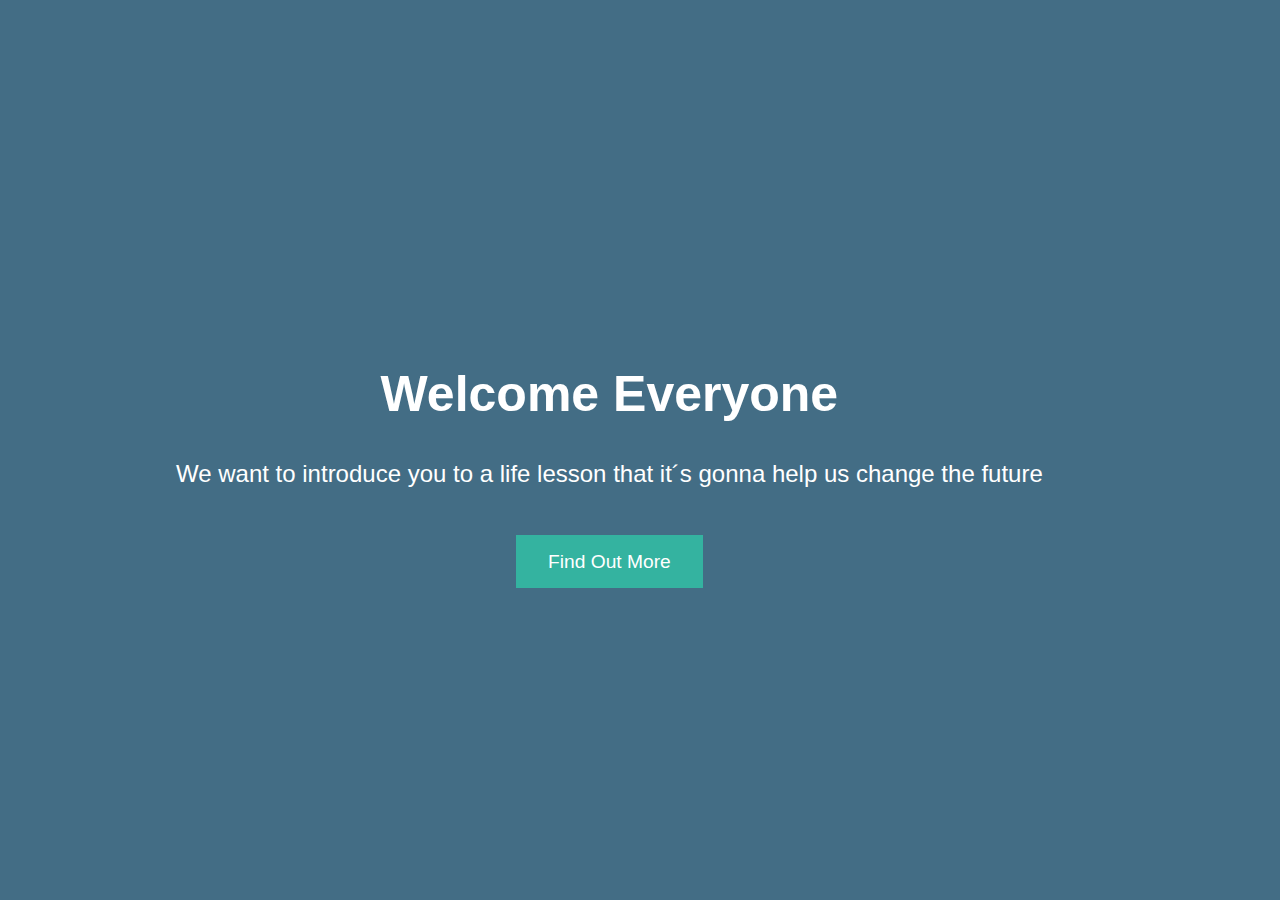
==== index.html @ 1d915fea "half done" ====
<!DOCTYPE html>
<html lang="en">
<head>
    <meta charset="utf-8" />
    <meta name="viewport" content="width=device-width, initial-scale=1, shrink-to-fit=no" />
    <meta name="description" content="" />
    <meta name="author" content="" />
    <title>My Green Foodprint</title>
    <!-- Favicon-->
    <link rel="icon" type="image/x-icon" href="" />
    <link href="css/index.css" rel="stylesheet" type="text/css"/>

</head>
    <body id="page-top">
        <header class="v-header container">
            <div class="fullscreen-video-wrap video-container">
              <video src="/assets/presentation.mp4" autoplay loop>
            </video>
            </div>
            <div class="header-overlay"></div>
            <div class="header-content text-md-center">
              <h1>Welcome Everyone</h1>
              <p>We want to introduce you to a life lesson that it´s gonna help us change the future</p>
              <a class="btn" href="pages/home.html">Find Out More</a>
            </div>
          </header>
    </body>
</html>
---- css/index.css ----
*{
    box-sizing: border-box;
  }
  
  body{
    margin:0;
    font-family: 'Segoe UI', Tahoma, Geneva, Verdana, sans-serif;
    font-size:1rem;
    font-weight:normal;
    line-height:1.5;
    color:#333;
    overflow-x:hidden;
  }
  
  .v-header{
    height:100vh;
    display:flex;
    align-items:center;
    color:#fff;
  }
  
  .container{
    max-width:960px;
    padding-left:1rem;
    padding-right:1rem;
    margin:auto;
    text-align:center;
  }
  
  .fullscreen-video-wrap{
    position:absolute;
    top:0;
    left:0;
    width:100%;
    height:100vh;
    overflow:hidden;
  }
  
  .fullscreen-video-wrap video{
    min-height:100%;
    min-width:100%;
  }
  
  .header-overlay{
    height:100vh;
    position: absolute;
    top:0;
    left:0;
    width:100vw;
    z-index:1;
    background:#225470;
    opacity:0.85;
  }
  
  .header-content{
    z-index:2;
  }
  
  .header-content h1{
    font-size:50px;
    margin-bottom:0;
  }
  
  .header-content p{
    font-size:1.5rem;
    display:block;
    padding-bottom:2rem;
  }
  
  .btn{
    background: #34b3a0;
    color:#fff;
    font-size:1.2rem;
    padding: 1rem 2rem;
    text-decoration: none;
  }
  
  .section{
    padding:20px 0;
  }
  
  .section-b{
    background:#333;
    color:#fff;
  }
  
  @media(max-width:960px){
    .container{
      padding-right:3rem;
      padding-left:3rem;
    }
  }

  .video-container {
    position: absolute;
    top: 0;
    bottom: 0;
    width: 100%;
    height: 100%; 
    overflow: hidden;
  }
  .video-container video {
    /* Make video to at least 100% wide and tall */
    min-width: 100%; 
    min-height: 100%; 
  
    /* Setting width & height to auto prevents the browser from stretching or squishing the video */
    width: auto;
    height: auto;
  
    /* Center the video */
    position: absolute;
    top: 50%;
    left: 50%;
    transform: translate(-50%,-50%);
  }
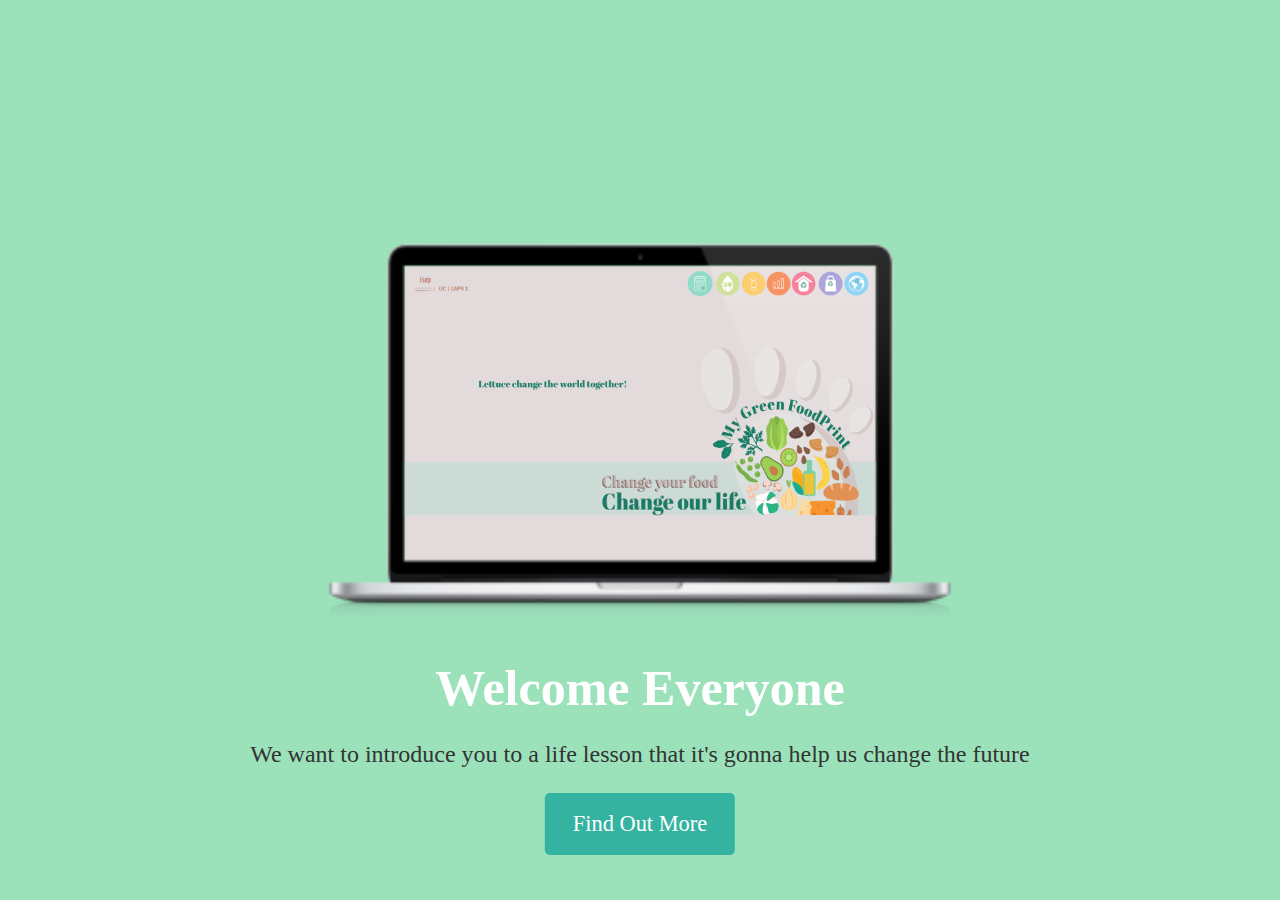
==== commit b97bf2e1: "changed layout" ====
--- a/index.html
+++ b/index.html
@@ -1,28 +1,33 @@
 <!DOCTYPE html>
 <html lang="en">
+
 <head>
-    <meta charset="utf-8" />
-    <meta name="viewport" content="width=device-width, initial-scale=1, shrink-to-fit=no" />
-    <meta name="description" content="" />
-    <meta name="author" content="" />
-    <title>My Green Foodprint</title>
-    <!-- Favicon-->
-    <link rel="icon" type="image/x-icon" href="" />
-    <link href="css/index.css" rel="stylesheet" type="text/css"/>
+  <meta charset="utf-8" />
+  <meta name="viewport" content="width=device-width, initial-scale=1, shrink-to-fit=no" />
+  <meta name="description" content="" />
+  <meta name="author" content="" />
+  <title>My Green Foodprint</title>
+  <!-- Favicon-->
+  <link rel="icon" type="image/x-icon" href="" />
+  <link href="css/index.css" rel="stylesheet" type="text/css" />
+</head>
 
-</head>
-    <body id="page-top">
-        <header class="v-header container">
-            <div class="fullscreen-video-wrap video-container">
-              <video src="/assets/presentation.mp4" autoplay loop>
-            </video>
-            </div>
-            <div class="header-overlay"></div>
-            <div class="header-content text-md-center">
-              <h1>Welcome Everyone</h1>
-              <p>We want to introduce you to a life lesson that it´s gonna help us change the future</p>
-              <a class="btn" href="pages/home.html">Find Out More</a>
-            </div>
-          </header>
-    </body>
+<body id="page-top">
+  <header class="v-header container">
+    <div class="fullscreen-video-wrap video-container">
+      <video muted autoplay loop>
+        <source src="assets/presentation.mp4" type="video/mp4">
+      </video>
+    </div>
+    <div class="header-overlay"></div>
+
+    <div class="header-content text-md-center">
+      <img src="assets/pc_1.png" class="responsive">
+      <h1>Welcome Everyone</h1>
+      <p class="paragraf">We want to introduce you to a life lesson that it's gonna help us change the future</p>
+      <a class="btn" href="pages/home.html">Find Out More</a>
+    </div>
+  </header>
+</body>
+
 </html>--- a/css/index.css
+++ b/css/index.css
@@ -1,116 +1,122 @@
-*{
-    box-sizing: border-box;
+* {
+  box-sizing: border-box;
+}
+
+.paragraf{
+  color:#333;
+}
+
+.v-header {
+  height: 100vh;
+  display: flex;
+  align-items: center;
+  color: #fff;
+}
+
+.container {
+  max-width: 960px;
+  padding-left: 1rem;
+  padding-right: 1rem;
+  margin: auto;
+  text-align: center;
+}
+
+.fullscreen-video-wrap {
+  position: absolute;
+  top: 0;
+  left: 0;
+  width: 100%;
+  height: 100vh;
+  overflow: hidden;
+}
+
+.fullscreen-video-wrap video {
+  min-height: 100%;
+  min-width: 100%;
+}
+
+.header-overlay {
+  height: 100vh;
+  position: absolute;
+  top: 0;
+  left: 0;
+  width: 100vw;
+  z-index: 1;
+  background: #8addaf;
+  opacity: 0.85;
+}
+
+.header-content {
+  z-index: 2;
+  font-family: calibri;
+}
+
+.header-content h1 {
+  font-size: 50px;
+  margin-bottom: 0;
+}
+
+.header-content p {
+  font-size: 1.5rem;
+  display: block;
+  padding-bottom: 2rem;
+}
+
+.btn {
+  background: #34b3a0;
+  color: #fff;
+  text-decoration: none;
+  position: absolute;
+  transform: translate(-50%, -50%);
+  -ms-transform: translate(-50%, -50%);
+  color: white;
+  font-size: 140%;
+  padding: 18px 28px;
+  border: none;
+  cursor: pointer;
+  border-radius: 5px;
+  text-align: center;
+}
+
+.section {
+  padding: 20px 0;
+}
+
+.section-b {
+  background: #333;
+  color: #fff;
+}
+
+.video-container {
+  position: absolute;
+  top: 0;
+  bottom: 0;
+  width: 100%;
+  height: 100%;
+  overflow: hidden;
+}
+
+.video-container video {
+  min-width: 100%;
+  min-height: 100%;
+  width: auto;
+  height: auto;
+  position: absolute;
+  top: 50%;
+  left: 50%;
+  transform: translate(-50%, -50%);
+}
+
+.responsive{
+  margin-top: 15%;
+  width: 70%;
+  height: auto;
+}
+
+
+@media (max-width: 960px) {
+  .container {
+    padding-right: 3rem;
+    padding-left: 3rem;
   }
-  
-  body{
-    margin:0;
-    font-family: 'Segoe UI', Tahoma, Geneva, Verdana, sans-serif;
-    font-size:1rem;
-    font-weight:normal;
-    line-height:1.5;
-    color:#333;
-    overflow-x:hidden;
-  }
-  
-  .v-header{
-    height:100vh;
-    display:flex;
-    align-items:center;
-    color:#fff;
-  }
-  
-  .container{
-    max-width:960px;
-    padding-left:1rem;
-    padding-right:1rem;
-    margin:auto;
-    text-align:center;
-  }
-  
-  .fullscreen-video-wrap{
-    position:absolute;
-    top:0;
-    left:0;
-    width:100%;
-    height:100vh;
-    overflow:hidden;
-  }
-  
-  .fullscreen-video-wrap video{
-    min-height:100%;
-    min-width:100%;
-  }
-  
-  .header-overlay{
-    height:100vh;
-    position: absolute;
-    top:0;
-    left:0;
-    width:100vw;
-    z-index:1;
-    background:#225470;
-    opacity:0.85;
-  }
-  
-  .header-content{
-    z-index:2;
-  }
-  
-  .header-content h1{
-    font-size:50px;
-    margin-bottom:0;
-  }
-  
-  .header-content p{
-    font-size:1.5rem;
-    display:block;
-    padding-bottom:2rem;
-  }
-  
-  .btn{
-    background: #34b3a0;
-    color:#fff;
-    font-size:1.2rem;
-    padding: 1rem 2rem;
-    text-decoration: none;
-  }
-  
-  .section{
-    padding:20px 0;
-  }
-  
-  .section-b{
-    background:#333;
-    color:#fff;
-  }
-  
-  @media(max-width:960px){
-    .container{
-      padding-right:3rem;
-      padding-left:3rem;
-    }
-  }
-
-  .video-container {
-    position: absolute;
-    top: 0;
-    bottom: 0;
-    width: 100%;
-    height: 100%; 
-    overflow: hidden;
-  }
-  .video-container video {
-    /* Make video to at least 100% wide and tall */
-    min-width: 100%; 
-    min-height: 100%; 
-  
-    /* Setting width & height to auto prevents the browser from stretching or squishing the video */
-    width: auto;
-    height: auto;
-  
-    /* Center the video */
-    position: absolute;
-    top: 50%;
-    left: 50%;
-    transform: translate(-50%,-50%);
-  }+}